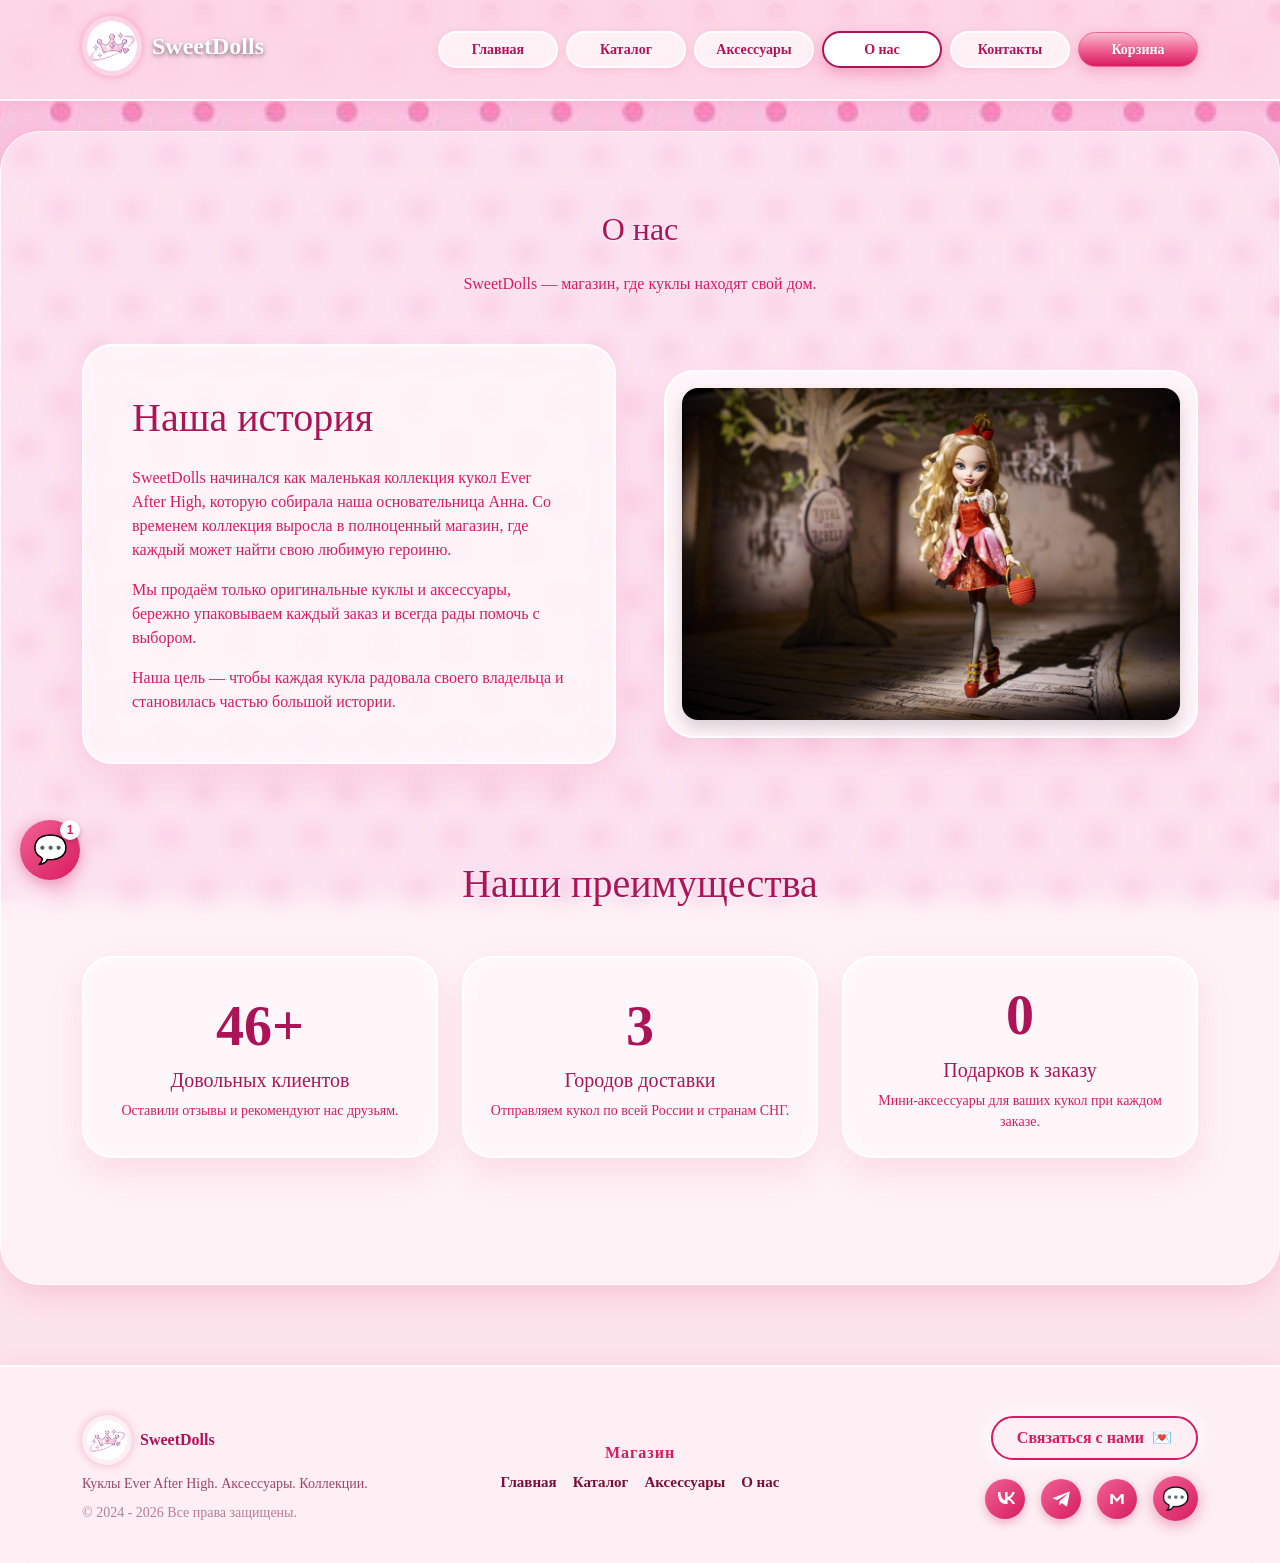
==== about.html @ 1fb404f4 "First commit" ====
<!DOCTYPE html>
<html lang="ru">
<head>
  <meta charset="UTF-8">
  <meta name="viewport" content="width=device-width, initial-scale=1.0">
  <title>О нас – SweetDolls</title>
  <link href="https://cdn.jsdelivr.net/npm/bootstrap@5.3.3/dist/css/bootstrap.min.css" rel="stylesheet">
  <link rel="stylesheet" href="css/style.css">
</head>
<body>

  <header class="glass-header py-3">
    <div class="container">
      <div class="row align-items-center">
        <div class="col-6 col-md-3">
          <a class="navbar-brand fw-bold text-white fs-4" href="index.html" style="text-shadow: 0 2px 4px rgba(0,0,0,0.5); display: inline-flex; align-items: center; gap: 10px;">
            <img src="images/logo.png" alt="Логотип" style="height: 60px; width: 60px; object-fit: contain;">SweetDolls
          </a>
        </div>
        <div class="col-6 col-md-9 text-end d-flex align-items-center justify-content-end gap-2">
          <a href="index.html" class="btn btn-glass d-none d-lg-inline-flex">Главная</a>
          <a href="catalog.html" class="btn btn-glass d-none d-lg-inline-flex">Каталог</a>
          <a href="accessories.html" class="btn btn-glass d-none d-lg-inline-flex">Аксессуары</a>
          <a href="about.html" class="btn btn-glass active d-none d-lg-inline-flex">О нас</a>
          <a href="contacts.html" class="btn btn-glass d-none d-lg-inline-flex">Контакты</a>
          <a href="#" class="btn btn-aero" data-bs-toggle="modal" data-bs-target="#cartModal">Корзина</a>
        </div>
      </div>
    </div>
  </header>

  <main>
    <div class="container py-5">
      <h1 class="h2 text-aero-dark mb-4 text-center">О нас</h1>
      <p class="text-center text-aero-muted mb-5">SweetDolls — магазин, где куклы находят свой дом.</p>

      <div class="row g-5 align-items-center mb-5">
        <div class="col-12 col-lg-6">
          <div class="glass-panel p-5">
            <h2 class="text-aero-dark mb-4 display-6">Наша история</h2>
            <p class="text-aero-muted mb-3">
              SweetDolls начинался как маленькая коллекция кукол Ever After High, которую собирала наша основательница Анна. Со временем коллекция выросла в полноценный магазин, где каждый может найти свою любимую героиню.
            </p>
            <p class="text-aero-muted mb-3">
              Мы продаём только оригинальные куклы и аксессуары, бережно упаковываем каждый заказ и всегда рады помочь с выбором.
            </p>
            <p class="text-aero-muted mb-0">
              Наша цель — чтобы каждая кукла радовала своего владельца и становилась частью большой истории.
            </p>
          </div>
        </div>
        <div class="col-12 col-lg-6">
          <div class="glass-panel p-2 p-md-3">
            <img src="images/56.jpg" alt="Куклы SweetDolls" class="w-100 rounded-4 shadow" style="object-fit: cover; max-height: 500px;">
          </div>
        </div>
      </div>

      <!-- БЛОК С АНИМИРОВАННЫМИ ЦИФРАМИ -->
      <section class="py-5" id="counter-section">
        <h2 class="text-center text-aero-dark mb-5 display-6">Наши преимущества</h2>
        <div class="row g-4 text-center">
          
          <div class="col-12 col-md-4">
            <div class="glass-card h-100 p-4 d-flex flex-column align-items-center justify-content-center">
              <h3 class="display-4 fw-bold text-aero-dark mb-2" style="font-family: 'Bubblegum Sans', cursive;">
                <span class="counter" data-target="100">0</span>+
              </h3>
              <h4 class="h5 text-aero-dark">Довольных клиентов</h4>
              <p class="text-aero-muted small mb-0">Оставили отзывы и рекомендуют нас друзьям.</p>
            </div>
          </div>

          <div class="col-12 col-md-4">
            <div class="glass-card h-100 p-4 d-flex flex-column align-items-center justify-content-center">
              <h3 class="display-4 fw-bold text-aero-dark mb-2" style="font-family: 'Bubblegum Sans', cursive;">
                <span class="counter" data-target="15">0</span>
              </h3>
              <h4 class="h5 text-aero-dark">Городов доставки</h4>
              <p class="text-aero-muted small mb-0">Отправляем кукол по всей России и странам СНГ.</p>
            </div>
          </div>

          <div class="col-12 col-md-4">
            <div class="glass-card h-100 p-4 d-flex flex-column align-items-center justify-content-center">
              <h3 class="display-4 fw-bold text-aero-dark mb-2" style="font-family: 'Bubblegum Sans', cursive;">
                <span class="counter" data-target="10">0</span>
              </h3>
              <h4 class="h5 text-aero-dark">Подарков к заказу</h4>
              <p class="text-aero-muted small mb-0">Мини-аксессуары для ваших кукол при каждом заказе.</p>
            </div>
          </div>

        </div>
      </section>

    </div>
  </main>

  <!-- ПОДВАЛ -->
  <footer class="site-footer-pink pt-5 pb-3">
    <div class="container">
      <div class="row g-4 mb-4 align-items-center">
        <div class="col-12 col-lg-4">
          <a class="navbar-brand fw-bold d-flex align-items-center gap-2 mb-2 footer-logo" href="index.html">
            <img src="images/logo.png" alt="Логотип" style="height: 50px; width: 50px; object-fit: contain;">SweetDolls
          </a>
          <p class="small opacity-75 mb-2">Куклы Ever After High. Аксессуары. Коллекции.</p>
          <p class="small opacity-50 mb-0">&copy; 2024 - 2026 Все права защищены.</p>
        </div>
        <div class="col-12 col-lg-4 text-center">
          <h5 class="fw-bold mb-2 fs-6">Магазин</h5>
          <ul class="list-unstyled footer-links d-flex justify-content-center flex-wrap gap-3 mb-0">
            <li><a href="index.html">Главная</a></li>
            <li><a href="catalog.html">Каталог</a></li>
            <li><a href="accessories.html">Аксессуары</a></li>
            <li><a href="about.html">О нас</a></li>
          </ul>
        </div>
        <div class="col-12 col-lg-4 text-lg-end">
          <a href="contacts.html#contact-section" class="footer-contact-btn">Связаться с нами <span>💌</span></a>
          <div class="d-flex justify-content-lg-end align-items-center gap-3 mt-3">
            <a href="#" class="footer-social-icon" aria-label="VK"><svg width="20" height="20" viewBox="0 0 24 24" fill="none"><path d="M12.785 18C6.935 18 3.708 14.163 3.543 3.67H6.505C6.595 10.144 9.554 12.856 12.058 13.503V3.67H15.01V9.64C17.438 9.372 19.988 6.787 20.864 3.67H23.787C22.768 7.574 20.205 10.159 18.261 11.338C20.205 12.352 23.104 15.078 24 18H20.785C20.031 15.384 18.086 13.191 15.01 12.856V18H12.785Z" fill="#fff"/></svg></a>
            <a href="#" class="footer-social-icon" aria-label="Telegram"><svg width="20" height="20" viewBox="0 0 24 24" fill="none"><path d="M21.6914 3.20068L2.92578 10.5137C1.91992 10.9254 1.93555 11.4935 2.75391 11.7497L7.53125 13.2598L18.6289 6.26367C19.1504 5.94141 19.627 6.11328 19.2344 6.46875L10.207 14.6265H10.2031L10.207 14.6305L9.875 19.3691C10.3535 19.3691 10.5547 19.1562 10.8242 18.8965L12.9844 16.8418L17.7734 20.3711C18.668 20.8672 19.3047 20.6055 19.5273 19.5293L22.4141 4.15039C22.7227 2.9082 21.9492 2.3418 21.6914 3.20068Z" fill="#fff"/></svg></a>
            <a href="#" class="footer-social-icon" aria-label="Max"><svg width="20" height="20" viewBox="0 0 24 24" fill="none"><path d="M4 18V6H7L12 12L17 6H20V18H17V10L12 16L7 10V18H4Z" fill="#fff"/></svg></a>
            <div class="footer-chat-btn" onclick="toggleChat()">💬</div>
          </div>
        </div>
      </div>
    </div>
  </footer>

  <div class="modal fade" id="cartModal" tabindex="-1" aria-hidden="true">
    <div class="modal-dialog modal-dialog-centered">
      <div class="modal-content glass-panel shadow-lg border-0">
        <div class="modal-header border-0 pb-0">
          <h2 class="modal-title h4 text-aero-dark w-100 text-center mt-3">Оформление заказа</h2>
          <button type="button" class="btn-close" data-bs-dismiss="modal" aria-label="Закрыть"></button>
        </div>
        <div class="modal-body p-4 p-md-5">
          <form>
            <div class="row g-3">
              <div class="col-12"><label for="name" class="form-label text-aero-dark">Ваше имя *</label><input id="name" type="text" class="form-control" placeholder="Анна" required></div>
              <div class="col-12"><label for="phone" class="form-label text-aero-dark">Телефон *</label><input id="phone" type="tel" class="form-control" placeholder="+7 900 000-00-00" required></div>
              <div class="col-12 mt-4 text-center"><button class="btn btn-aero btn-lg w-100 rounded-pill" type="submit">Оформить заказ</button></div>
            </div>
          </form>
        </div>
      </div>
    </div>
  </div>

  <!-- ВИДЖЕТ ЧАТА (СЛЕВА) -->
  <div class="manager-chat-wrapper" style="bottom: 20px; left: 20px; z-index: 2000;">
    <div class="manager-chat-box" id="chatBox">
      <div class="chat-header">
        <div class="d-flex align-items-center gap-2">
          <div class="manager-avatar"></div>
          <div><h6 class="mb-0 fw-bold text-white">Анна</h6><small class="text-white opacity-75" style="font-size: 10px;">Менеджер онлайн</small></div>
        </div>
        <button class="btn-close btn-close-white" onclick="toggleChat()"></button>
      </div>
      <div class="chat-body"><div class="chat-message manager">Привет! 👋 Помочь выбрать куклу или аксессуар?</div></div>
      <div class="chat-footer">
        <input type="text" class="form-control chat-input" placeholder="Напишите сообщение...">
        <button class="btn btn-aero chat-send-btn">➤</button>
      </div>
    </div>
    <div class="manager-chat-btn" onclick="toggleChat()">💬<span class="chat-badge">1</span></div>
  </div>

  <!-- КНОПКА НАВЕРХ (СПРАВА, ЯРКАЯ) -->
  <div class="scroll-to-top" id="scrollToTopBtn" onclick="window.scrollTo({top: 0, behavior: 'smooth'});">
    <svg width="40" height="40" viewBox="0 0 24 24" fill="none" stroke="#d81b60" stroke-width="3" stroke-linecap="round" stroke-linejoin="round">
      <polyline points="18 15 12 9 6 15"></polyline>
    </svg>
  </div>
  <!-- КНОПКА НАВЕРХ -->
  <div class="scroll-to-top" id="scrollToTopBtn">
    <svg onclick="window.scrollTo({top: 0, behavior: 'smooth'});" style="cursor: pointer;" width="40" height="40" viewBox="0 0 24 24" fill="none" stroke="#d81b60" stroke-width="3" stroke-linecap="round" stroke-linejoin="round">
      <polyline points="18 15 12 9 6 15"></polyline>
    </svg>
  </div>

  <script src="https://cdn.jsdelivr.net/npm/bootstrap@5.3.3/dist/js/bootstrap.bundle.min.js"></script>
  <script>
    // Сброс скролла наверх при обновлении, чтобы анимация не проскакивала
    if (history.scrollRestoration) {
      history.scrollRestoration = 'manual';
    }
    window.scrollTo(0, 0);

    // Чат
    function toggleChat() {
      document.getElementById('chatBox').classList.toggle('show');
    }

    // Кнопка наверх (стрелка)
    window.addEventListener('scroll', function() {
      const btn = document.getElementById('scrollToTopBtn');
      if (window.scrollY > 300) {
        btn.classList.add('show');
      } else {
        btn.classList.remove('show');
      }
    });

    // Анимация цифр (счетчики)
    const counters = document.querySelectorAll('.counter');
    let started = false;

    function startCounters() {
      counters.forEach((counter, index) => {
        setTimeout(() => {
          const target = +counter.getAttribute('data-target');
          const duration = 1500; 
          const startTime = performance.now();

          const updateCount = (currentTime) => {
            const elapsed = currentTime - startTime;
            const progress = Math.min(elapsed / duration, 1);
            const easeOut = 1 - (1 - progress) * (1 - progress);
            const currentNumber = Math.floor(easeOut * target);
            
            counter.innerText = currentNumber;

            if (progress < 1) {
              requestAnimationFrame(updateCount);
            } else {
              counter.innerText = target; 
            }
          };
          requestAnimationFrame(updateCount);
        }, index * 200); 
      });
    }

    // Запуск анимации, когда блок появляется на экране
    const section = document.getElementById('counter-section');
    if (section) {
      const observer = new IntersectionObserver((entries) => {
        if (entries[0].isIntersecting && !started) {
          started = true;
          startCounters();
        }
      }, { threshold: 0.3 });

      observer.observe(section);
    }
  </script>
</body>
</html>
---- css/style.css ----
@import url('https://fonts.googleapis.com/css2?family=Bonbon&display=swap');

/* ===== БАЗА ===== */
body {
  font-family: Georgia, 'Times New Roman', Times, serif;
  min-height: 100vh;
  color: #c2185b;
  margin: 0;
  overflow-x: hidden;
  
  background-image: url('../images/bg.jpg');
  background-size: cover;
  background-position: center;
  background-attachment: fixed;
  background-repeat: no-repeat;
  
  background-color: #fce4ec; 
  display: flex;
  flex-direction: column;
}

h1, h2, h3, h4, h5, h6, .navbar-brand {
  font-family: Georgia, 'Times New Roman', Times, serif;
  font-weight: 700;
  color: #ad1457;
}

.hero-title-custom {
  font-family: 'Bubblegum Sans', cursive !important;
  letter-spacing: 1px;
  color: #d81b60;
}

.text-aero-dark { color: #ad1457 !important; text-shadow: 1px 1px 2px rgba(255,255,255,0.8); }
.text-aero-muted { color: #d81b60 !important; }
.text-aero { color: #e91e63 !important; font-weight: bold; }

main {
  background: rgba(255, 255, 255, 0.5);
  backdrop-filter: blur(10px);
  -webkit-backdrop-filter: blur(10px);
  border-radius: 40px;
  padding: 30px;
  margin-top: 30px;
  margin-bottom: 30px;
  box-shadow: 0 10px 30px rgba(233, 30, 99, 0.15);
  border: 1px solid rgba(255, 255, 255, 0.8);
  flex: 1;
}

/* ===== ШАПКА ===== */
.glass-header {
  background: rgba(255, 228, 236, 0.6);
  backdrop-filter: blur(15px);
  -webkit-backdrop-filter: blur(15px);
  border-bottom: 2px solid rgba(255, 255, 255, 0.8);
  box-shadow: 0 4px 15px rgba(233, 30, 99, 0.1);
  position: sticky;
  top: 0;
  z-index: 1000;
}

/* Логотип в кружке без фона */
.navbar-brand img, .footer-logo img {
  background-color: transparent !important;
  border-radius: 50%;
  padding: 5px;
  box-shadow: 0 0 10px rgba(233, 30, 99, 0.3);
}

/* ===== КНОПКИ ===== */
.btn-glass {
  background: rgba(255, 255, 255, 0.6);
  backdrop-filter: blur(10px);
  color: #ad1457;
  border: 2px solid rgba(255, 255, 255, 0.95);
  border-radius: 50px;
  padding: 6px 18px;
  font-family: Georgia, serif;
  font-weight: 700;
  font-size: 14px;
  box-shadow: 0 2px 8px rgba(233, 30, 99, 0.1);
  transition: all 0.3s ease;
  display: inline-flex;
  align-items: center;
  justify-content: center;
  width: 120px;
}
.btn-glass:hover, .btn-glass.active {
  background: #ffffff;
  color: #ad1457 !important;
  box-shadow: 0 6px 15px rgba(233, 30, 99, 0.3);
}

.btn-aero {
  background: linear-gradient(180deg, #f8bbd0 0%, #f06292 50%, #d81b60 100%);
  color: white;
  border: 1px solid #f06292;
  border-radius: 50px;
  padding: 6px 20px;
  font-family: Georgia, serif;
  font-weight: 700;
  font-size: 14px;
  box-shadow: 0 4px 15px rgba(240, 98, 146, 0.4);
  text-shadow: 0 1px 3px rgba(0,0,0,0.15);
  transition: all 0.3s ease;
  display: inline-flex;
  align-items: center;
  justify-content: center;
  width: 120px;
}
.btn-aero:hover {
  background: linear-gradient(180deg, #fce4ec 0%, #f48fb1 50%, #e91e63 100%);
  box-shadow: 0 8px 25px rgba(240, 98, 146, 0.6);
  color: white;
}

.btn-outline-aero {
  border: 2px solid #f06292;
  color: #ad1457;
  background: rgba(255, 255, 255, 0.65);
  border-radius: 50px;
  font-family: Georgia, serif;
  font-weight: 700;
  padding: 5px 18px;
  font-size: 14px;
  transition: all 0.3s ease;
}
.btn-outline-aero:hover {
  background: linear-gradient(180deg, #f06292 0%, #d81b60 100%);
  color: white;
  border-color: transparent;
  box-shadow: 0 4px 15px rgba(240, 98, 146, 0.5);
}

/* ===== СТЕКЛО ===== */
.glass-panel, .glass-card {
  background: rgba(255, 245, 248, 0.7);
  backdrop-filter: blur(20px);
  -webkit-backdrop-filter: blur(20px);
  border: 2px solid rgba(255, 255, 255, 0.9);
  border-radius: 30px;
  box-shadow: 0 15px 35px rgba(233, 30, 99, 0.1), inset 0 0 20px rgba(255,255,255,0.6);
}
.glass-card {
  transition: transform 0.4s ease;
}
.glass-card:hover {
  transform: translateY(-10px);
  box-shadow: 0 20px 45px rgba(233, 30, 99, 0.2);
}

.bubble-icon {
  display: inline-block;
  width: 30px;
  height: 30px;
  background: radial-gradient(circle at 30% 30%, #ffffff 0%, #fce4ec 40%, #f8bbd0 80%, #f06292 100%);
  border-radius: 50%;
  box-shadow: inset -3px -3px 8px rgba(0,0,0,0.08), 0 5px 15px rgba(240, 98, 146, 0.3);
  flex-shrink: 0;
}

.card-img-custom {
  height: 350px;
  width: 100%;
  object-fit: contain;
  border-radius: 15px;
  margin-bottom: 15px;
}

/* ===== МОДАЛКА ===== */
.modal-content.glass-panel {
  background: rgba(255, 250, 252, 0.98);
}

/* ===== ФУТЕР ===== */
.site-footer-pink {
  background-color: rgba(255, 255, 255, 0.4);
  backdrop-filter: blur(20px);
  -webkit-backdrop-filter: blur(20px);
  margin-top: 50px;
  font-family: 'Georgia', serif;
  position: relative;
  z-index: 10;
  border-top: 2px solid rgba(255, 255, 255, 0.8);
  box-shadow: 0 -5px 20px rgba(233, 30, 99, 0.05);
}
.site-footer-pink p, .site-footer-pink div {
  color: #7a0e3a !important;
}
.footer-links a {
  text-decoration: none;
  font-size: 15px;
  font-weight: bold;
  transition: all 0.3s ease;
  color: #7a0e3a !important;
}
.footer-links a:hover {
  opacity: 0.8;
  color: #e91e63 !important;
  padding-left: 5px;
}
.site-footer-pink h3, .site-footer-pink h5 {
  font-size: 22px;
  letter-spacing: 1px;
  color: #d81b60 !important;
}
.site-footer-pink h5 {
  font-size: 16px;
}

/* ===== КНОПКА "СВЯЗАТЬСЯ С НАМИ" В ФУТЕРЕ ===== */
.footer-contact-btn {
  display: inline-flex !important;
  align-items: center;
  justify-content: center;
  gap: 8px;
  padding: 8px 24px !important;
  font-size: 16px !important;
  font-weight: bold !important;
  color: #d81b60 !important;
  text-decoration: none !important;
  background: transparent !important;
  border: 2px solid #d81b60 !important; /* Розовая рамка */
  border-radius: 50px !important;
  /* Белая тень (свечение) */
  box-shadow: 0 0 15px rgba(255, 255, 255, 1), 0 0 25px rgba(255, 255, 255, 0.6) !important; 
  transition: all 0.3s ease !important;
}

.footer-contact-btn:hover {
  background: rgba(255, 255, 255, 0.9) !important;
  color: #ad1457 !important;
  border-color: #ad1457 !important;
  box-shadow: 0 0 20px rgba(255, 255, 255, 1), 0 0 35px rgba(255, 255, 255, 0.8) !important; 
  transform: translateY(-3px) !important;
}

/* ===== СОЦСЕТИ В ФУТЕРЕ ===== */
.footer-social-icon {
  display: inline-flex;
  align-items: center;
  justify-content: center;
  width: 40px;
  height: 40px;
  border-radius: 50%;
  background: linear-gradient(135deg, #f06292, #d81b60);
  box-shadow: 0 4px 10px rgba(216, 27, 96, 0.3);
  transition: transform 0.3s ease;
}
.footer-social-icon:hover {
  transform: translateY(-3px);
}

.footer-chat-btn {
  width: 45px;
  height: 45px;
  border-radius: 50%;
  background: linear-gradient(135deg, #f06292, #d81b60);
  display: flex;
  align-items: center;
  justify-content: center;
  font-size: 22px;
  color: white;
  cursor: pointer;
  box-shadow: 0 4px 15px rgba(216, 27, 96, 0.4);
  transition: transform 0.3s ease;
}
.footer-chat-btn:hover {
  transform: scale(1.1);
}

/* ===== ВИДЖЕТ ЧАТА С МЕНЕДЖЕРОМ ===== */
.manager-chat-wrapper {
  position: fixed;
  bottom: 30px;
  right: 30px;
  z-index: 2000;
  font-family: Arial, sans-serif;
}

.manager-chat-btn {
  width: 60px;
  height: 60px;
  background: linear-gradient(135deg, #f06292, #d81b60);
  border-radius: 50%;
  display: flex;
  align-items: center;
  justify-content: center;
  font-size: 28px;
  color: white;
  cursor: pointer;
  box-shadow: 0 4px 15px rgba(216, 27, 96, 0.4);
  transition: transform 0.3s ease;
  position: relative;
}
.manager-chat-btn:hover {
  transform: scale(1.1);
}

.chat-badge {
  position: absolute;
  top: 0;
  right: 0;
  background: white;
  color: #d81b60;
  font-size: 12px;
  font-weight: bold;
  width: 20px;
  height: 20px;
  border-radius: 50%;
  display: flex;
  align-items: center;
  justify-content: center;
  box-shadow: 0 2px 5px rgba(0,0,0,0.2);
}

.manager-chat-box {
  position: absolute;
  bottom: 80px;
  right: 0;
  width: 320px;
  background: #fff;
  border-radius: 20px;
  box-shadow: 0 10px 30px rgba(0,0,0,0.15);
  overflow: hidden;
  display: none;
  border: 1px solid #fce4ec;
  transform-origin: bottom right;
  animation: popUp 0.3s cubic-bezier(0.175, 0.885, 0.32, 1.275);
}

.manager-chat-box.show {
  display: flex;
  flex-direction: column;
}

@keyframes popUp {
  from { opacity: 0; transform: scale(0.8); }
  to { opacity: 1; transform: scale(1); }
}

.chat-header {
  background: linear-gradient(135deg, #f06292, #d81b60);
  padding: 15px;
  display: flex;
  justify-content: space-between;
  align-items: center;
}

.manager-avatar {
  width: 35px;
  height: 35px;
  border-radius: 50%;
  background: url('../images/1525.jpg') center/cover;
  border: 2px solid white;
}

.chat-body {
  padding: 15px;
  background: #fdf2f6;
  height: 200px;
  overflow-y: auto;
}

.chat-message {
  padding: 10px 15px;
  border-radius: 15px;
  font-size: 14px;
  margin-bottom: 10px;
  max-width: 85%;
  line-height: 1.4;
}

.chat-message.manager {
  background: white;
  color: #333;
  border-bottom-left-radius: 2px;
  box-shadow: 0 2px 5px rgba(0,0,0,0.05);
}

.chat-footer {
  padding: 10px;
  background: white;
  display: flex;
  gap: 10px;
  border-top: 1px solid #fce4ec;
}

.chat-input {
  border-radius: 20px;
  font-size: 14px;
  border: 1px solid #f8bbd0;
}

.chat-input:focus {
  box-shadow: 0 0 0 0.25rem rgba(240, 98, 146, 0.25);
  border-color: #f06292;
}

.chat-send-btn {
  border-radius: 50%;
  width: 40px;
  height: 40px;
  padding: 0;
  display: flex;
  align-items: center;
  justify-content: center;
  font-size: 16px;
}
/* ===== ВИДЖЕТ ЧАТА (СЛЕВА) ===== */
.manager-chat-wrapper {
  position: fixed;
  bottom: 30px;
  left: 30px; /* Перенесли влево */
  z-index: 2000;
  font-family: Arial, sans-serif;
}

.manager-chat-box {
  position: absolute;
  bottom: 80px;
  left: 0; /* Окно открывается вправо от кнопки */
  width: 320px;
  background: #fff;
  border-radius: 20px;
  box-shadow: 0 10px 30px rgba(0,0,0,0.15);
  overflow: hidden;
  display: none;
  border: 1px solid #fce4ec;
  transform-origin: bottom left;
  animation: popUp 0.3s cubic-bezier(0.175, 0.885, 0.32, 1.275);
}


.scroll-to-top {
  position: fixed;
  bottom: 30px;
  right: 30px;
  width: 50px;
  height: 50px;
  background: transparent;
  border: none;
  display: flex;
  align-items: center;
  justify-content: center;
  cursor: pointer;
  z-index: 1000;
  transition: all 0.3s ease;
  opacity: 0;
  pointer-events: none;
  filter: drop-shadow(0 0 8px rgba(240, 98, 146, 0.8)) drop-shadow(0 0 15px rgba(240, 98, 146, 0.4));
}

.scroll-to-top.show {
  opacity: 1;
  pointer-events: auto; 
}

.scroll-to-top:hover {
  transform: translateY(-5px) scale(1.1);
}


.scroll-to-top svg {
  pointer-events: none; 
}
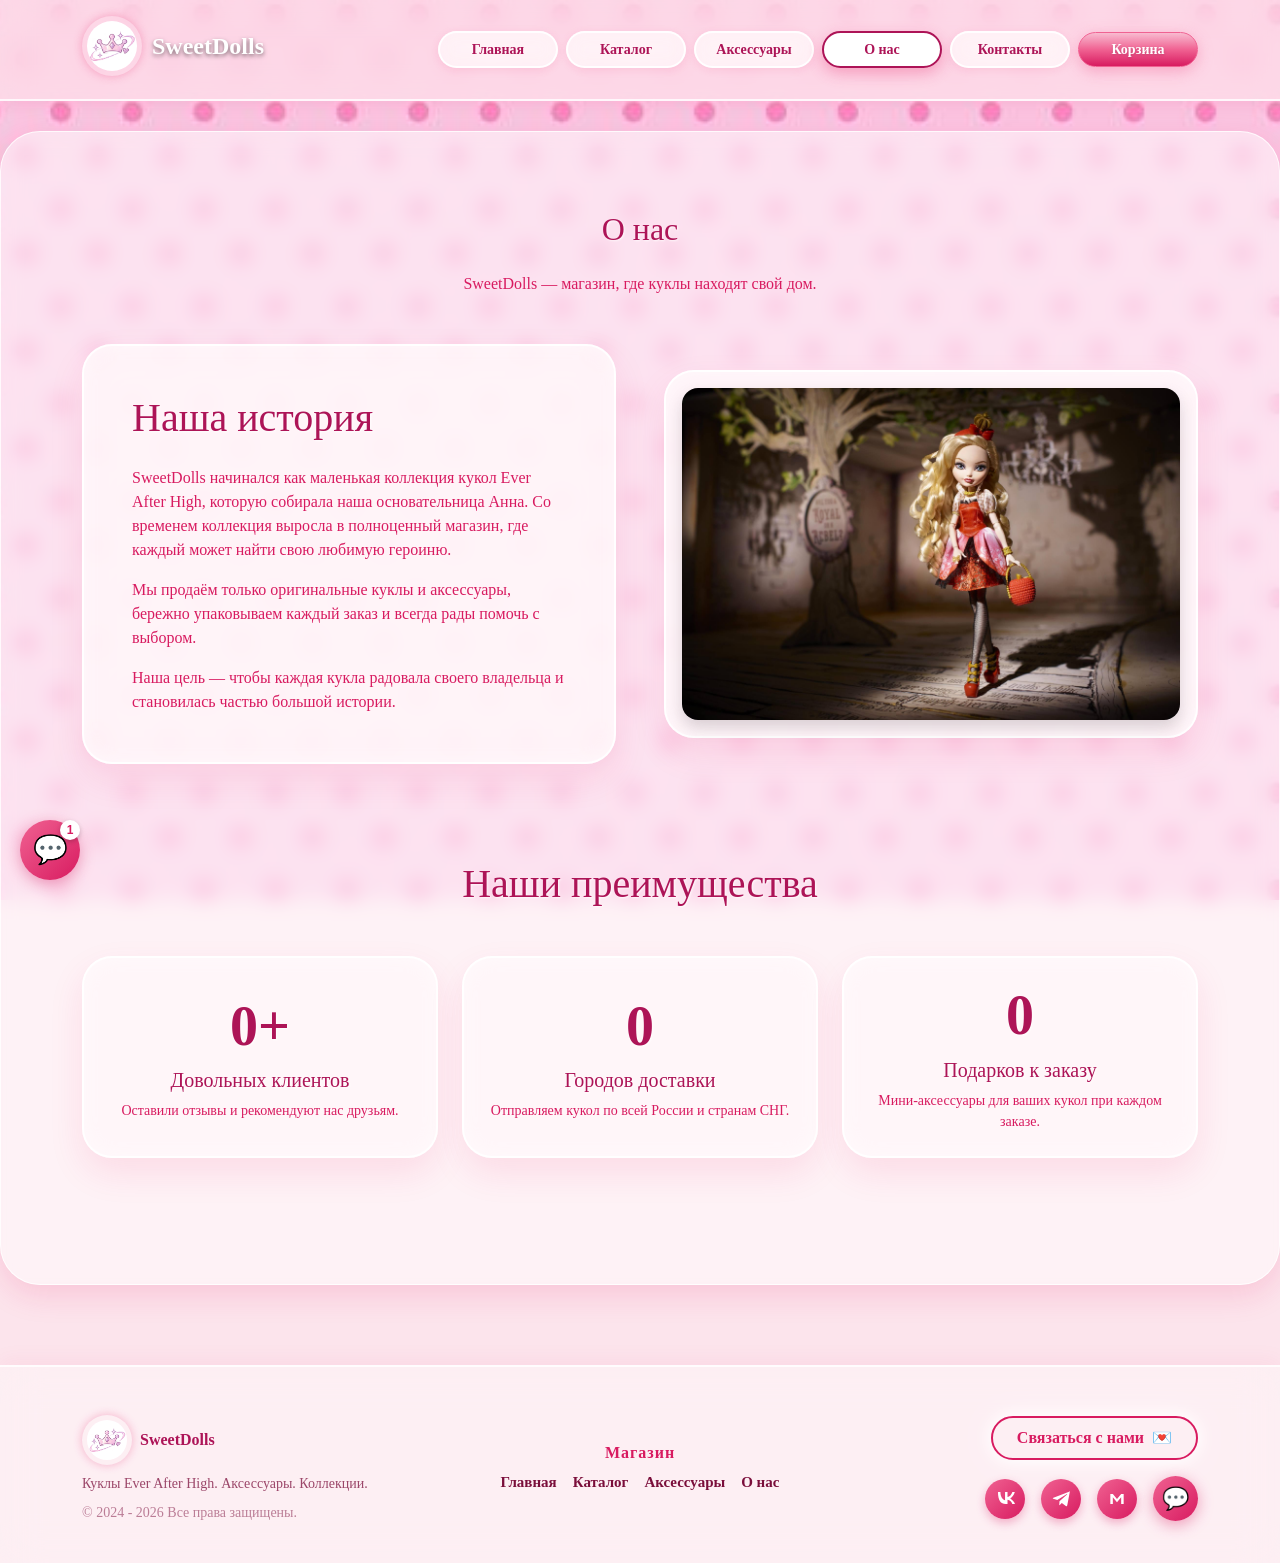
==== commit 475e26f1: "final" ====
--- a/about.html
+++ b/about.html
@@ -9,27 +9,31 @@
 </head>
 <body>
 
+  <a class="skip-link" href="#main">Перейти к основному содержимому</a>
+
   <header class="glass-header py-3">
     <div class="container">
       <div class="row align-items-center">
         <div class="col-6 col-md-3">
           <a class="navbar-brand fw-bold text-white fs-4" href="index.html" style="text-shadow: 0 2px 4px rgba(0,0,0,0.5); display: inline-flex; align-items: center; gap: 10px;">
-            <img src="images/logo.png" alt="Логотип" style="height: 60px; width: 60px; object-fit: contain;">SweetDolls
+            <img src="images/logo.png" alt="Логотип SweetDolls" style="height: 60px; width: 60px; object-fit: contain;">SweetDolls
           </a>
         </div>
         <div class="col-6 col-md-9 text-end d-flex align-items-center justify-content-end gap-2">
-          <a href="index.html" class="btn btn-glass d-none d-lg-inline-flex">Главная</a>
-          <a href="catalog.html" class="btn btn-glass d-none d-lg-inline-flex">Каталог</a>
-          <a href="accessories.html" class="btn btn-glass d-none d-lg-inline-flex">Аксессуары</a>
-          <a href="about.html" class="btn btn-glass active d-none d-lg-inline-flex">О нас</a>
-          <a href="contacts.html" class="btn btn-glass d-none d-lg-inline-flex">Контакты</a>
-          <a href="#" class="btn btn-aero" data-bs-toggle="modal" data-bs-target="#cartModal">Корзина</a>
+          <nav aria-label="Основная навигация" class="d-flex align-items-center gap-2">
+            <a href="index.html" class="btn btn-glass d-none d-lg-inline-flex">Главная</a>
+            <a href="catalog.html" class="btn btn-glass d-none d-lg-inline-flex">Каталог</a>
+            <a href="accessories.html" class="btn btn-glass d-none d-lg-inline-flex">Аксессуары</a>
+            <a href="about.html" class="btn btn-glass active d-none d-lg-inline-flex" aria-current="page">О нас</a>
+            <a href="contacts.html" class="btn btn-glass d-none d-lg-inline-flex">Контакты</a>
+            <a href="#" class="btn btn-aero" data-bs-toggle="modal" data-bs-target="#cartModal">Корзина</a>
+          </nav>
         </div>
       </div>
     </div>
   </header>
 
-  <main>
+  <main id="main">
     <div class="container py-5">
       <h1 class="h2 text-aero-dark mb-4 text-center">О нас</h1>
       <p class="text-center text-aero-muted mb-5">SweetDolls — магазин, где куклы находят свой дом.</p>
@@ -56,7 +60,6 @@
         </div>
       </div>
 
-      <!-- БЛОК С АНИМИРОВАННЫМИ ЦИФРАМИ -->
       <section class="py-5" id="counter-section">
         <h2 class="text-center text-aero-dark mb-5 display-6">Наши преимущества</h2>
         <div class="row g-4 text-center">
@@ -97,13 +100,12 @@
     </div>
   </main>
 
-  <!-- ПОДВАЛ -->
   <footer class="site-footer-pink pt-5 pb-3">
     <div class="container">
       <div class="row g-4 mb-4 align-items-center">
         <div class="col-12 col-lg-4">
           <a class="navbar-brand fw-bold d-flex align-items-center gap-2 mb-2 footer-logo" href="index.html">
-            <img src="images/logo.png" alt="Логотип" style="height: 50px; width: 50px; object-fit: contain;">SweetDolls
+            <img src="images/logo.png" alt="Логотип SweetDolls" style="height: 50px; width: 50px; object-fit: contain;">SweetDolls
           </a>
           <p class="small opacity-75 mb-2">Куклы Ever After High. Аксессуары. Коллекции.</p>
           <p class="small opacity-50 mb-0">&copy; 2024 - 2026 Все права защищены.</p>
@@ -118,30 +120,30 @@
           </ul>
         </div>
         <div class="col-12 col-lg-4 text-lg-end">
-          <a href="contacts.html#contact-section" class="footer-contact-btn">Связаться с нами <span>💌</span></a>
+          <a href="contacts.html#contact-section" class="footer-contact-btn">Связаться с нами <span aria-hidden="true">💌</span></a>
           <div class="d-flex justify-content-lg-end align-items-center gap-3 mt-3">
-            <a href="#" class="footer-social-icon" aria-label="VK"><svg width="20" height="20" viewBox="0 0 24 24" fill="none"><path d="M12.785 18C6.935 18 3.708 14.163 3.543 3.67H6.505C6.595 10.144 9.554 12.856 12.058 13.503V3.67H15.01V9.64C17.438 9.372 19.988 6.787 20.864 3.67H23.787C22.768 7.574 20.205 10.159 18.261 11.338C20.205 12.352 23.104 15.078 24 18H20.785C20.031 15.384 18.086 13.191 15.01 12.856V18H12.785Z" fill="#fff"/></svg></a>
-            <a href="#" class="footer-social-icon" aria-label="Telegram"><svg width="20" height="20" viewBox="0 0 24 24" fill="none"><path d="M21.6914 3.20068L2.92578 10.5137C1.91992 10.9254 1.93555 11.4935 2.75391 11.7497L7.53125 13.2598L18.6289 6.26367C19.1504 5.94141 19.627 6.11328 19.2344 6.46875L10.207 14.6265H10.2031L10.207 14.6305L9.875 19.3691C10.3535 19.3691 10.5547 19.1562 10.8242 18.8965L12.9844 16.8418L17.7734 20.3711C18.668 20.8672 19.3047 20.6055 19.5273 19.5293L22.4141 4.15039C22.7227 2.9082 21.9492 2.3418 21.6914 3.20068Z" fill="#fff"/></svg></a>
-            <a href="#" class="footer-social-icon" aria-label="Max"><svg width="20" height="20" viewBox="0 0 24 24" fill="none"><path d="M4 18V6H7L12 12L17 6H20V18H17V10L12 16L7 10V18H4Z" fill="#fff"/></svg></a>
-            <div class="footer-chat-btn" onclick="toggleChat()">💬</div>
+            <a href="#" class="footer-social-icon" aria-label="Наш ВКонтакте"><svg width="20" height="20" viewBox="0 0 24 24" fill="none"><path d="M12.785 18C6.935 18 3.708 14.163 3.543 3.67H6.505C6.595 10.144 9.554 12.856 12.058 13.503V3.67H15.01V9.64C17.438 9.372 19.988 6.787 20.864 3.67H23.787C22.768 7.574 20.205 10.159 18.261 11.338C20.205 12.352 23.104 15.078 24 18H20.785C20.031 15.384 18.086 13.191 15.01 12.856V18H12.785Z" fill="#fff"/></svg></a>
+            <a href="#" class="footer-social-icon" aria-label="Наш Telegram"><svg width="20" height="20" viewBox="0 0 24 24" fill="none"><path d="M21.6914 3.20068L2.92578 10.5137C1.91992 10.9254 1.93555 11.4935 2.75391 11.7497L7.53125 13.2598L18.6289 6.26367C19.1504 5.94141 19.627 6.11328 19.2344 6.46875L10.207 14.6265H10.2031L10.207 14.6305L9.875 19.3691C10.3535 19.3691 10.5547 19.1562 10.8242 18.8965L12.9844 16.8418L17.7734 20.3711C18.668 20.8672 19.3047 20.6055 19.5273 19.5293L22.4141 4.15039C22.7227 2.9082 21.9492 2.3418 21.6914 3.20068Z" fill="#fff"/></svg></a>
+            <a href="#" class="footer-social-icon" aria-label="Наш Max"><svg width="20" height="20" viewBox="0 0 24 24" fill="none"><path d="M4 18V6H7L12 12L17 6H20V18H17V10L12 16L7 10V18H4Z" fill="#fff"/></svg></a>
+            <button class="footer-chat-btn" onclick="toggleChat()" aria-label="Открыть чат с менеджером" style="border: none;">💬</button>
           </div>
         </div>
       </div>
     </div>
   </footer>
 
-  <div class="modal fade" id="cartModal" tabindex="-1" aria-hidden="true">
+  <div class="modal fade" id="cartModal" tabindex="-1" aria-labelledby="cartModalLabel" aria-hidden="true">
     <div class="modal-dialog modal-dialog-centered">
       <div class="modal-content glass-panel shadow-lg border-0">
         <div class="modal-header border-0 pb-0">
-          <h2 class="modal-title h4 text-aero-dark w-100 text-center mt-3">Оформление заказа</h2>
-          <button type="button" class="btn-close" data-bs-dismiss="modal" aria-label="Закрыть"></button>
+          <h2 class="modal-title h4 text-aero-dark w-100 text-center mt-3" id="cartModalLabel">Оформление заказа</h2>
+          <button type="button" class="btn-close" data-bs-dismiss="modal" aria-label="Закрыть окно"></button>
         </div>
         <div class="modal-body p-4 p-md-5">
           <form>
             <div class="row g-3">
-              <div class="col-12"><label for="name" class="form-label text-aero-dark">Ваше имя *</label><input id="name" type="text" class="form-control" placeholder="Анна" required></div>
-              <div class="col-12"><label for="phone" class="form-label text-aero-dark">Телефон *</label><input id="phone" type="tel" class="form-control" placeholder="+7 900 000-00-00" required></div>
+              <div class="col-12"><label for="name" class="form-label text-aero-dark">Ваше имя *</label><input id="name" type="text" class="form-control" placeholder="Анна" required aria-required="true"></div>
+              <div class="col-12"><label for="phone" class="form-label text-aero-dark">Телефон *</label><input id="phone" type="tel" class="form-control" placeholder="+7 900 000-00-00" required aria-required="true"></div>
               <div class="col-12 mt-4 text-center"><button class="btn btn-aero btn-lg w-100 rounded-pill" type="submit">Оформить заказ</button></div>
             </div>
           </form>
@@ -150,7 +152,6 @@
     </div>
   </div>
 
-  <!-- ВИДЖЕТ ЧАТА (СЛЕВА) -->
   <div class="manager-chat-wrapper" style="bottom: 20px; left: 20px; z-index: 2000;">
     <div class="manager-chat-box" id="chatBox">
       <div class="chat-header">
@@ -158,44 +159,41 @@
           <div class="manager-avatar"></div>
           <div><h6 class="mb-0 fw-bold text-white">Анна</h6><small class="text-white opacity-75" style="font-size: 10px;">Менеджер онлайн</small></div>
         </div>
-        <button class="btn-close btn-close-white" onclick="toggleChat()"></button>
+        <button class="btn-close btn-close-white" onclick="toggleChat()" aria-label="Закрыть чат"></button>
       </div>
       <div class="chat-body"><div class="chat-message manager">Привет! 👋 Помочь выбрать куклу или аксессуар?</div></div>
       <div class="chat-footer">
-        <input type="text" class="form-control chat-input" placeholder="Напишите сообщение...">
-        <button class="btn btn-aero chat-send-btn">➤</button>
-      </div>
-    </div>
-    <div class="manager-chat-btn" onclick="toggleChat()">💬<span class="chat-badge">1</span></div>
-  </div>
-
-  <!-- КНОПКА НАВЕРХ (СПРАВА, ЯРКАЯ) -->
-  <div class="scroll-to-top" id="scrollToTopBtn" onclick="window.scrollTo({top: 0, behavior: 'smooth'});">
+        <label for="chat-input" class="visually-hidden">Сообщение</label>
+        <input id="chat-input" type="text" class="form-control chat-input" placeholder="Напишите сообщение...">
+        <button class="btn btn-aero chat-send-btn" aria-label="Отправить сообщение">➤</button>
+      </div>
+    </div>
+    <button class="manager-chat-btn" onclick="toggleChat()" aria-label="Открыть чат">💬<span class="chat-badge">1</span></button>
+  </div>
+
+  <!-- ИСПРАВЛЕНО: Удален дубликат кнопки наверх -->
+  <div class="scroll-to-top" id="scrollToTopBtn">
+    <svg onclick="window.scrollTo({top: 0, behavior: 'smooth'});" style="cursor: pointer;" width="40" height="40" viewBox="0 0 24 24" fill="none" stroke="#d81b60" stroke-width="3" stroke-linecap="round" stroke-linejoin="round" role="button" aria-label="Прокрутить наверх">
+      <polyline points="18 15 12 9 6 15"></polyline>
+    </svg>
+  </div>
+
+  <script src="https://cdn.jsdelivr.net/npm/bootstrap@5.3.3/dist/js/bootstrap.bundle.min.js"></script>
+  <!-- КНОПКА НАВЕРХ -->
+  <div class="scroll-to-top" id="scrollToTopBtn">
     <svg width="40" height="40" viewBox="0 0 24 24" fill="none" stroke="#d81b60" stroke-width="3" stroke-linecap="round" stroke-linejoin="round">
       <polyline points="18 15 12 9 6 15"></polyline>
     </svg>
   </div>
-  <!-- КНОПКА НАВЕРХ -->
-  <div class="scroll-to-top" id="scrollToTopBtn">
-    <svg onclick="window.scrollTo({top: 0, behavior: 'smooth'});" style="cursor: pointer;" width="40" height="40" viewBox="0 0 24 24" fill="none" stroke="#d81b60" stroke-width="3" stroke-linecap="round" stroke-linejoin="round">
-      <polyline points="18 15 12 9 6 15"></polyline>
-    </svg>
-  </div>
 
   <script src="https://cdn.jsdelivr.net/npm/bootstrap@5.3.3/dist/js/bootstrap.bundle.min.js"></script>
   <script>
-    // Сброс скролла наверх при обновлении, чтобы анимация не проскакивала
-    if (history.scrollRestoration) {
-      history.scrollRestoration = 'manual';
-    }
-    window.scrollTo(0, 0);
-
     // Чат
     function toggleChat() {
       document.getElementById('chatBox').classList.toggle('show');
     }
-
-    // Кнопка наверх (стрелка)
+    
+    // Кнопка наверх
     window.addEventListener('scroll', function() {
       const btn = document.getElementById('scrollToTopBtn');
       if (window.scrollY > 300) {
@@ -205,48 +203,10 @@
       }
     });
 
-    // Анимация цифр (счетчики)
-    const counters = document.querySelectorAll('.counter');
-    let started = false;
-
-    function startCounters() {
-      counters.forEach((counter, index) => {
-        setTimeout(() => {
-          const target = +counter.getAttribute('data-target');
-          const duration = 1500; 
-          const startTime = performance.now();
-
-          const updateCount = (currentTime) => {
-            const elapsed = currentTime - startTime;
-            const progress = Math.min(elapsed / duration, 1);
-            const easeOut = 1 - (1 - progress) * (1 - progress);
-            const currentNumber = Math.floor(easeOut * target);
-            
-            counter.innerText = currentNumber;
-
-            if (progress < 1) {
-              requestAnimationFrame(updateCount);
-            } else {
-              counter.innerText = target; 
-            }
-          };
-          requestAnimationFrame(updateCount);
-        }, index * 200); 
-      });
-    }
-
-    // Запуск анимации, когда блок появляется на экране
-    const section = document.getElementById('counter-section');
-    if (section) {
-      const observer = new IntersectionObserver((entries) => {
-        if (entries[0].isIntersecting && !started) {
-          started = true;
-          startCounters();
-        }
-      }, { threshold: 0.3 });
-
-      observer.observe(section);
-    }
+    // Обработчик клика (вешаем прямо на кнопку)
+    document.getElementById('scrollToTopBtn').addEventListener('click', function() {
+      window.scrollTo({ top: 0, behavior: 'smooth' });
+    });
   </script>
 </body>
 </html>
--- a/css/style.css
+++ b/css/style.css
@@ -278,7 +278,6 @@
   z-index: 2000;
   font-family: Arial, sans-serif;
 }
-
 .manager-chat-btn {
   width: 60px;
   height: 60px;
@@ -293,6 +292,11 @@
   box-shadow: 0 4px 15px rgba(216, 27, 96, 0.4);
   transition: transform 0.3s ease;
   position: relative;
+  
+
+  border: none !important;
+  outline: none !important;
+  padding: 0;
 }
 .manager-chat-btn:hover {
   transform: scale(1.1);
@@ -445,11 +449,11 @@
   align-items: center;
   justify-content: center;
   cursor: pointer;
-  z-index: 1000;
+  z-index: 9999; /* ОЧЕНЬ ВАЖНО: Высокий z-index, чтобы быть поверх всего */
   transition: all 0.3s ease;
   opacity: 0;
   pointer-events: none;
-  filter: drop-shadow(0 0 8px rgba(240, 98, 146, 0.8)) drop-shadow(0 0 15px rgba(240, 98, 146, 0.4));
+  filter: drop-shadow(0 0 8px rgba(240, 98, 146, 0.8));
 }
 
 .scroll-to-top.show {
@@ -461,7 +465,83 @@
   transform: translateY(-5px) scale(1.1);
 }
 
-
+/* Клик проходит сквозь SVG прямо на кнопку */
 .scroll-to-top svg {
   pointer-events: none; 
+}
+/* ===== ДОСТУПНОСТЬ (A11Y) ===== */
+
+/* 1. Видимый фокус при навигации с клавиатуры (Tab) */
+*:focus-visible {
+  outline: 3px solid #d81b60 !important; /* Ярко-розовая обводка */
+  outline-offset: 3px !important;
+}
+
+/* 2. Кнопка "Перейти к основному содержимому" (Skip-link) */
+.skip-link {
+  position: absolute;
+  left: 16px;
+  top: -100px; /* Скрыта за верхним краем экрана */
+  z-index: 9999;
+  padding: 10px 15px;
+  background-color: #d81b60;
+  color: #ffffff !important;
+  text-decoration: none;
+  font-weight: bold;
+  border-radius: 8px;
+  transition: top 0.3s ease;
+}
+
+/* Показываем ссылку, когда на неё попадает фокус с клавиатуры */
+.skip-link:focus,
+.skip-link:focus-visible {
+  top: 16px;
+  color: #ffffff !important;
+}
+
+/* Убираем стандартный outline у кнопок, если он перекрывает наш красивый */
+.btn:focus, .btn:active {
+  box-shadow: none !important;
+}
+.btn:focus-visible {
+  box-shadow: 0 0 0 0.25rem rgba(216, 27, 96, 0.5) !important;
+}
+/* ===== АДАПТИВНОСТЬ ДЛЯ МОБИЛЬНЫХ (Телефоны) ===== */
+@media (max-width: 767px) {
+  
+  /* Уменьшаем высоту карточек товаров в каталоге и аксессуарах */
+  .card-img-custom {
+    height: 250px; /* Было 350px */
+  }
+
+  /* Уменьшаем фото под текстом на главной */
+  .glass-panel img[src="images/777.jpeg"] {
+    max-height: 250px !important;
+  }
+
+  /* Уменьшаем фото в разделе "О нас" (на главной) */
+  .glass-panel img[src="images/56.jpg"] {
+    max-height: 300px !important;
+  }
+
+  /* Уменьшаем заголовки на мобильных, чтобы они не занимали весь экран */
+  h1, .display-1 {
+    font-size: 2.5rem !important;
+  }
+  h2, .display-6 {
+    font-size: 1.8rem !important;
+  }
+  
+  /* Делаем отступы поменьше, чтобы контент не был прижат */
+  main {
+    padding: 15px !important;
+    border-radius: 20px !important;
+  }
+}
+
+/* ===== АДАПТИВНОСТЬ ДЛЯ ПЛАНШЕТОВ ===== */
+@media (min-width: 768px) and (max-width: 991px) {
+  .card-img-custom {
+    height: 300px;
+  }
 }
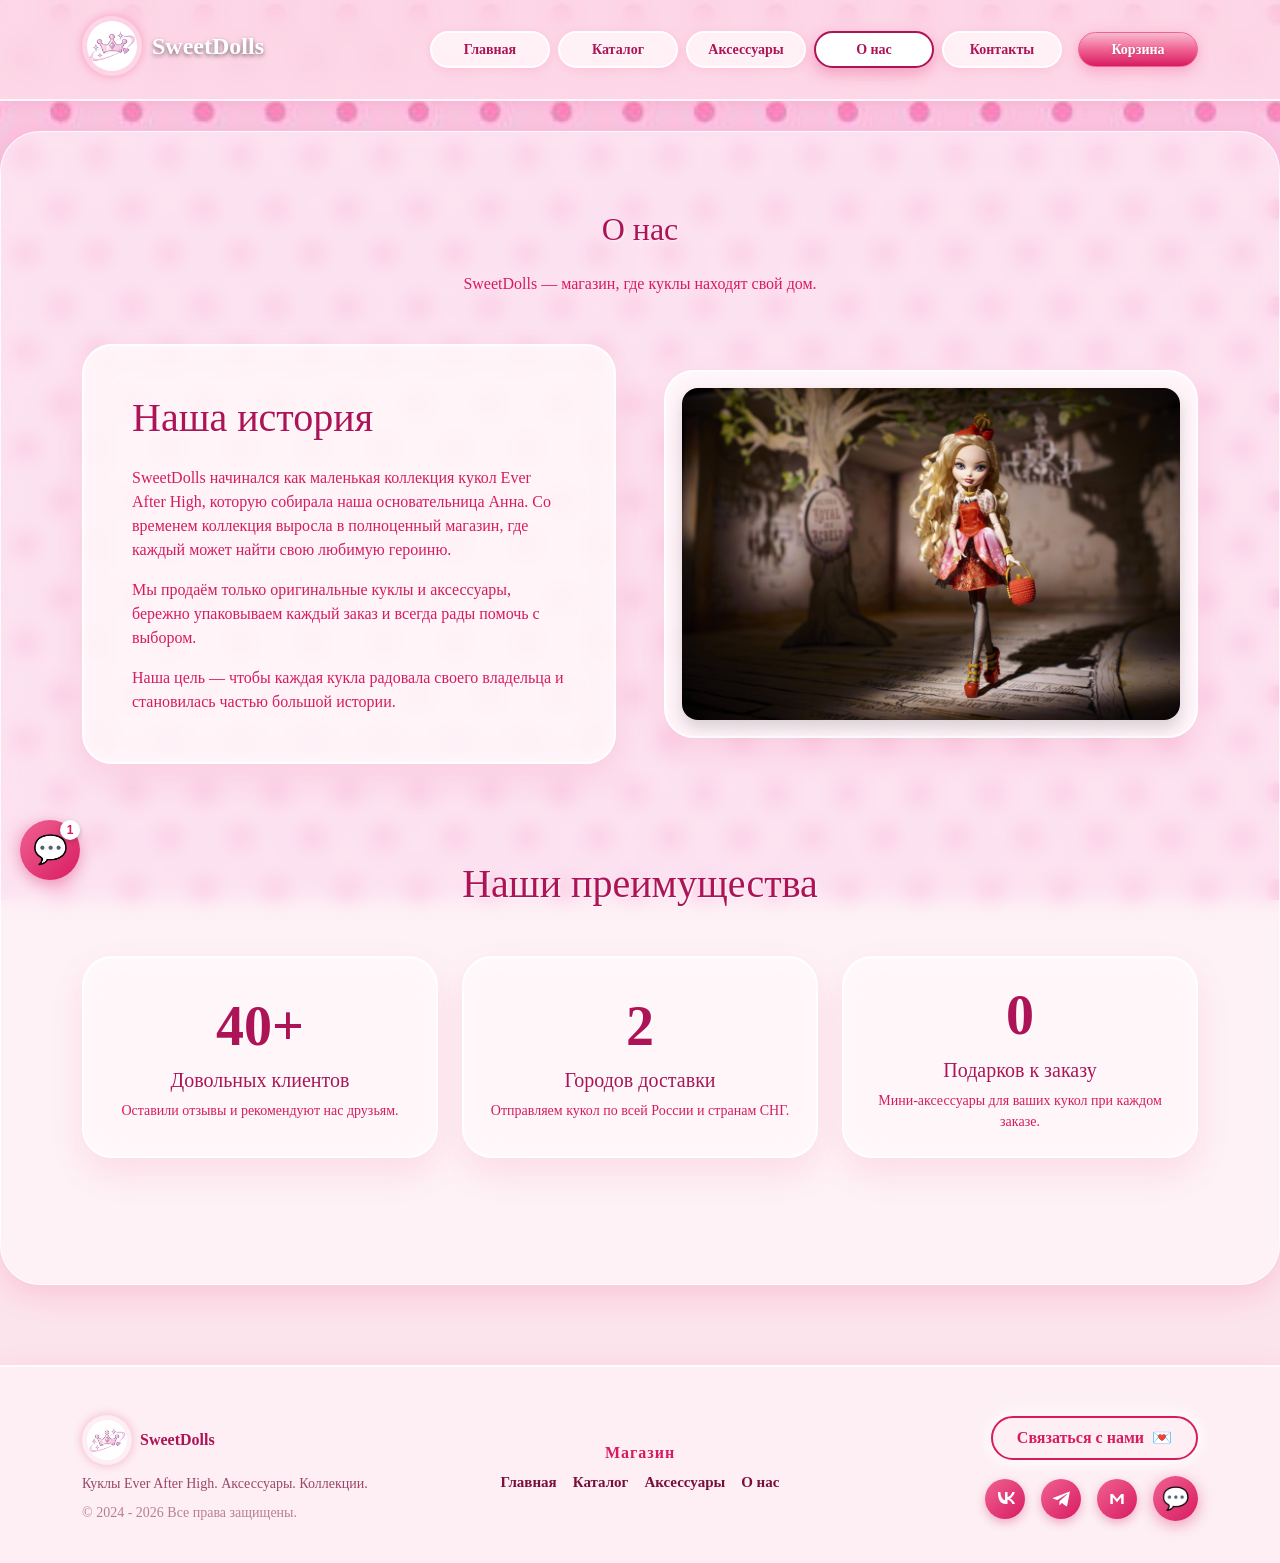
==== commit e10e09ae: "мобильная версия" ====
--- a/about.html
+++ b/about.html
@@ -19,16 +19,32 @@
             <img src="images/logo.png" alt="Логотип SweetDolls" style="height: 60px; width: 60px; object-fit: contain;">SweetDolls
           </a>
         </div>
+
         <div class="col-6 col-md-9 text-end d-flex align-items-center justify-content-end gap-2">
-          <nav aria-label="Основная навигация" class="d-flex align-items-center gap-2">
-            <a href="index.html" class="btn btn-glass d-none d-lg-inline-flex">Главная</a>
-            <a href="catalog.html" class="btn btn-glass d-none d-lg-inline-flex">Каталог</a>
-            <a href="accessories.html" class="btn btn-glass d-none d-lg-inline-flex">Аксессуары</a>
-            <a href="about.html" class="btn btn-glass active d-none d-lg-inline-flex" aria-current="page">О нас</a>
-            <a href="contacts.html" class="btn btn-glass d-none d-lg-inline-flex">Контакты</a>
-            <a href="#" class="btn btn-aero" data-bs-toggle="modal" data-bs-target="#cartModal">Корзина</a>
+          <nav aria-label="Основная навигация" class="d-none d-md-flex align-items-center gap-2">
+            <a href="index.html" class="btn btn-glass">Главная</a>
+            <a href="catalog.html" class="btn btn-glass">Каталог</a>
+            <a href="accessories.html" class="btn btn-glass">Аксессуары</a>
+            <a href="about.html" class="btn btn-glass active" aria-current="page">О нас</a>
+            <a href="contacts.html" class="btn btn-glass">Контакты</a>
+            <a href="#" class="btn btn-aero ms-2" data-bs-toggle="modal" data-bs-target="#cartModal">Корзина</a>
           </nav>
-        </div>
+
+          <button class="btn btn-glass d-md-none" type="button" data-bs-toggle="collapse" data-bs-target="#mobileMenu" aria-controls="mobileMenu" aria-expanded="false" aria-label="Открыть меню">
+            ☰ Меню
+          </button>
+        </div>
+      </div>
+
+      <div class="collapse d-md-none mt-3" id="mobileMenu">
+        <nav class="d-flex flex-column gap-2 p-3 rounded-4" style="background: rgba(255,255,255,0.95); box-shadow: 0 10px 30px rgba(233, 30, 99, 0.2);" aria-label="Мобильная навигация">
+          <a href="index.html" class="btn btn-glass w-100">Главная</a>
+          <a href="catalog.html" class="btn btn-glass w-100">Каталог</a>
+          <a href="accessories.html" class="btn btn-glass w-100">Аксессуары</a>
+          <a href="about.html" class="btn btn-glass w-100 active">О нас</a>
+          <a href="contacts.html" class="btn btn-glass w-100">Контакты</a>
+          <a href="#" class="btn btn-aero w-100 mt-2" data-bs-toggle="modal" data-bs-target="#cartModal">Корзина</a>
+        </nav>
       </div>
     </div>
   </header>
@@ -39,7 +55,7 @@
       <p class="text-center text-aero-muted mb-5">SweetDolls — магазин, где куклы находят свой дом.</p>
 
       <div class="row g-5 align-items-center mb-5">
-        <div class="col-12 col-lg-6">
+        <div class="col-12 col-md-6">
           <div class="glass-panel p-5">
             <h2 class="text-aero-dark mb-4 display-6">Наша история</h2>
             <p class="text-aero-muted mb-3">
@@ -53,7 +69,7 @@
             </p>
           </div>
         </div>
-        <div class="col-12 col-lg-6">
+        <div class="col-12 col-md-6">
           <div class="glass-panel p-2 p-md-3">
             <img src="images/56.jpg" alt="Куклы SweetDolls" class="w-100 rounded-4 shadow" style="object-fit: cover; max-height: 500px;">
           </div>
@@ -103,8 +119,8 @@
   <footer class="site-footer-pink pt-5 pb-3">
     <div class="container">
       <div class="row g-4 mb-4 align-items-center">
-        <div class="col-12 col-lg-4">
-          <a class="navbar-brand fw-bold d-flex align-items-center gap-2 mb-2 footer-logo" href="index.html">
+        <div class="col-12 col-lg-4 text-center text-lg-start">
+          <a class="navbar-brand fw-bold d-inline-flex align-items-center gap-2 mb-2 footer-logo" href="index.html">
             <img src="images/logo.png" alt="Логотип SweetDolls" style="height: 50px; width: 50px; object-fit: contain;">SweetDolls
           </a>
           <p class="small opacity-75 mb-2">Куклы Ever After High. Аксессуары. Коллекции.</p>
@@ -119,9 +135,11 @@
             <li><a href="about.html">О нас</a></li>
           </ul>
         </div>
-        <div class="col-12 col-lg-4 text-lg-end">
-          <a href="contacts.html#contact-section" class="footer-contact-btn">Связаться с нами <span aria-hidden="true">💌</span></a>
-          <div class="d-flex justify-content-lg-end align-items-center gap-3 mt-3">
+        <div class="col-12 col-lg-4 text-center text-lg-end">
+          <div class="d-flex justify-content-center justify-content-lg-end mb-3">
+            <a href="contacts.html#contact-section" class="footer-contact-btn">Связаться с нами <span aria-hidden="true">💌</span></a>
+          </div>
+          <div class="d-flex justify-content-center justify-content-lg-end align-items-center gap-3">
             <a href="#" class="footer-social-icon" aria-label="Наш ВКонтакте"><svg width="20" height="20" viewBox="0 0 24 24" fill="none"><path d="M12.785 18C6.935 18 3.708 14.163 3.543 3.67H6.505C6.595 10.144 9.554 12.856 12.058 13.503V3.67H15.01V9.64C17.438 9.372 19.988 6.787 20.864 3.67H23.787C22.768 7.574 20.205 10.159 18.261 11.338C20.205 12.352 23.104 15.078 24 18H20.785C20.031 15.384 18.086 13.191 15.01 12.856V18H12.785Z" fill="#fff"/></svg></a>
             <a href="#" class="footer-social-icon" aria-label="Наш Telegram"><svg width="20" height="20" viewBox="0 0 24 24" fill="none"><path d="M21.6914 3.20068L2.92578 10.5137C1.91992 10.9254 1.93555 11.4935 2.75391 11.7497L7.53125 13.2598L18.6289 6.26367C19.1504 5.94141 19.627 6.11328 19.2344 6.46875L10.207 14.6265H10.2031L10.207 14.6305L9.875 19.3691C10.3535 19.3691 10.5547 19.1562 10.8242 18.8965L12.9844 16.8418L17.7734 20.3711C18.668 20.8672 19.3047 20.6055 19.5273 19.5293L22.4141 4.15039C22.7227 2.9082 21.9492 2.3418 21.6914 3.20068Z" fill="#fff"/></svg></a>
             <a href="#" class="footer-social-icon" aria-label="Наш Max"><svg width="20" height="20" viewBox="0 0 24 24" fill="none"><path d="M4 18V6H7L12 12L17 6H20V18H17V10L12 16L7 10V18H4Z" fill="#fff"/></svg></a>
@@ -171,29 +189,21 @@
     <button class="manager-chat-btn" onclick="toggleChat()" aria-label="Открыть чат">💬<span class="chat-badge">1</span></button>
   </div>
 
-  <!-- ИСПРАВЛЕНО: Удален дубликат кнопки наверх -->
-  <div class="scroll-to-top" id="scrollToTopBtn">
-    <svg onclick="window.scrollTo({top: 0, behavior: 'smooth'});" style="cursor: pointer;" width="40" height="40" viewBox="0 0 24 24" fill="none" stroke="#d81b60" stroke-width="3" stroke-linecap="round" stroke-linejoin="round" role="button" aria-label="Прокрутить наверх">
+  <div class="scroll-to-top" id="scrollToTopBtn" onclick="window.scrollTo({top: 0, behavior: 'smooth'});">
+    <svg style="cursor: pointer;" width="40" height="40" viewBox="0 0 24 24" fill="none" stroke="#d81b60" stroke-width="3" stroke-linecap="round" stroke-linejoin="round">
       <polyline points="18 15 12 9 6 15"></polyline>
     </svg>
   </div>
 
   <script src="https://cdn.jsdelivr.net/npm/bootstrap@5.3.3/dist/js/bootstrap.bundle.min.js"></script>
-  <!-- КНОПКА НАВЕРХ -->
-  <div class="scroll-to-top" id="scrollToTopBtn">
-    <svg width="40" height="40" viewBox="0 0 24 24" fill="none" stroke="#d81b60" stroke-width="3" stroke-linecap="round" stroke-linejoin="round">
-      <polyline points="18 15 12 9 6 15"></polyline>
-    </svg>
-  </div>
-
-  <script src="https://cdn.jsdelivr.net/npm/bootstrap@5.3.3/dist/js/bootstrap.bundle.min.js"></script>
   <script>
-    // Чат
+    if (history.scrollRestoration) { history.scrollRestoration = 'manual'; }
+    window.scrollTo(0, 0);
+
     function toggleChat() {
       document.getElementById('chatBox').classList.toggle('show');
     }
-    
-    // Кнопка наверх
+
     window.addEventListener('scroll', function() {
       const btn = document.getElementById('scrollToTopBtn');
       if (window.scrollY > 300) {
@@ -203,10 +213,44 @@
       }
     });
 
-    // Обработчик клика (вешаем прямо на кнопку)
-    document.getElementById('scrollToTopBtn').addEventListener('click', function() {
-      window.scrollTo({ top: 0, behavior: 'smooth' });
-    });
+    const counters = document.querySelectorAll('.counter');
+    let started = false;
+
+    function startCounters() {
+      counters.forEach((counter, index) => {
+        setTimeout(() => {
+          const target = +counter.getAttribute('data-target');
+          const duration = 1500; 
+          const startTime = performance.now();
+
+          const updateCount = (currentTime) => {
+            const elapsed = currentTime - startTime;
+            const progress = Math.min(elapsed / duration, 1);
+            const easeOut = 1 - (1 - progress) * (1 - progress);
+            const currentNumber = Math.floor(easeOut * target);
+            counter.innerText = currentNumber;
+
+            if (progress < 1) {
+              requestAnimationFrame(updateCount);
+            } else {
+              counter.innerText = target; 
+            }
+          };
+          requestAnimationFrame(updateCount);
+        }, index * 200); 
+      });
+    }
+
+    const section = document.getElementById('counter-section');
+    if (section) {
+      const observer = new IntersectionObserver((entries) => {
+        if (entries[0].isIntersecting && !started) {
+          started = true;
+          startCounters();
+        }
+      }, { threshold: 0.3 });
+      observer.observe(section);
+    }
   </script>
 </body>
 </html>
--- a/css/style.css
+++ b/css/style.css
@@ -506,42 +506,30 @@
 .btn:focus-visible {
   box-shadow: 0 0 0 0.25rem rgba(216, 27, 96, 0.5) !important;
 }
-/* ===== АДАПТИВНОСТЬ ДЛЯ МОБИЛЬНЫХ (Телефоны) ===== */
+/* ===== АДАПТИВНОСТЬ (ТЕЛЕФОНЫ) ===== */
 @media (max-width: 767px) {
+  /* Карточки в 2 столбика */
+  .row > .col-6.col-md-6.col-lg-4 {
+    width: 50% !important;
+    flex: 0 0 50% !important;
+    padding-left: 8px !important;
+    padding-right: 8px !important;
+  }
+  .card-img-custom { height: 180px !important; object-fit: contain; }
+  .glass-card h3, .glass-card h2 { font-size: 16px !important; }
+  .glass-card .text-aero-muted { font-size: 12px !important; }
+  .glass-card .fs-5 { font-size: 16px !important; }
+  .glass-card .btn { font-size: 12px !important; padding: 6px 12px !important; width: 100% !important; }
+
+  /* Центрируем футер на мобильных */
+  .site-footer-pink { text-align: center; }
+  .site-footer-pink .row { justify-content: center; }
+  .site-footer-pink .text-lg-end { text-align: center !important; }
+  .site-footer-pink .d-flex.justify-content-lg-end { justify-content: center !important; }
   
-  /* Уменьшаем высоту карточек товаров в каталоге и аксессуарах */
-  .card-img-custom {
-    height: 250px; /* Было 350px */
-  }
-
-  /* Уменьшаем фото под текстом на главной */
-  .glass-panel img[src="images/777.jpeg"] {
-    max-height: 250px !important;
-  }
-
-  /* Уменьшаем фото в разделе "О нас" (на главной) */
-  .glass-panel img[src="images/56.jpg"] {
-    max-height: 300px !important;
-  }
-
-  /* Уменьшаем заголовки на мобильных, чтобы они не занимали весь экран */
-  h1, .display-1 {
-    font-size: 2.5rem !important;
-  }
-  h2, .display-6 {
-    font-size: 1.8rem !important;
-  }
-  
-  /* Делаем отступы поменьше, чтобы контент не был прижат */
-  main {
-    padding: 15px !important;
-    border-radius: 20px !important;
-  }
-}
-
-/* ===== АДАПТИВНОСТЬ ДЛЯ ПЛАНШЕТОВ ===== */
-@media (min-width: 768px) and (max-width: 991px) {
-  .card-img-custom {
-    height: 300px;
+  /* Фикс для карточек контактов, чтобы текст не сжимался */
+  .col-12.col-lg-6 {
+    width: 100% !important;
+    flex: 0 0 100% !important;
   }
 }
